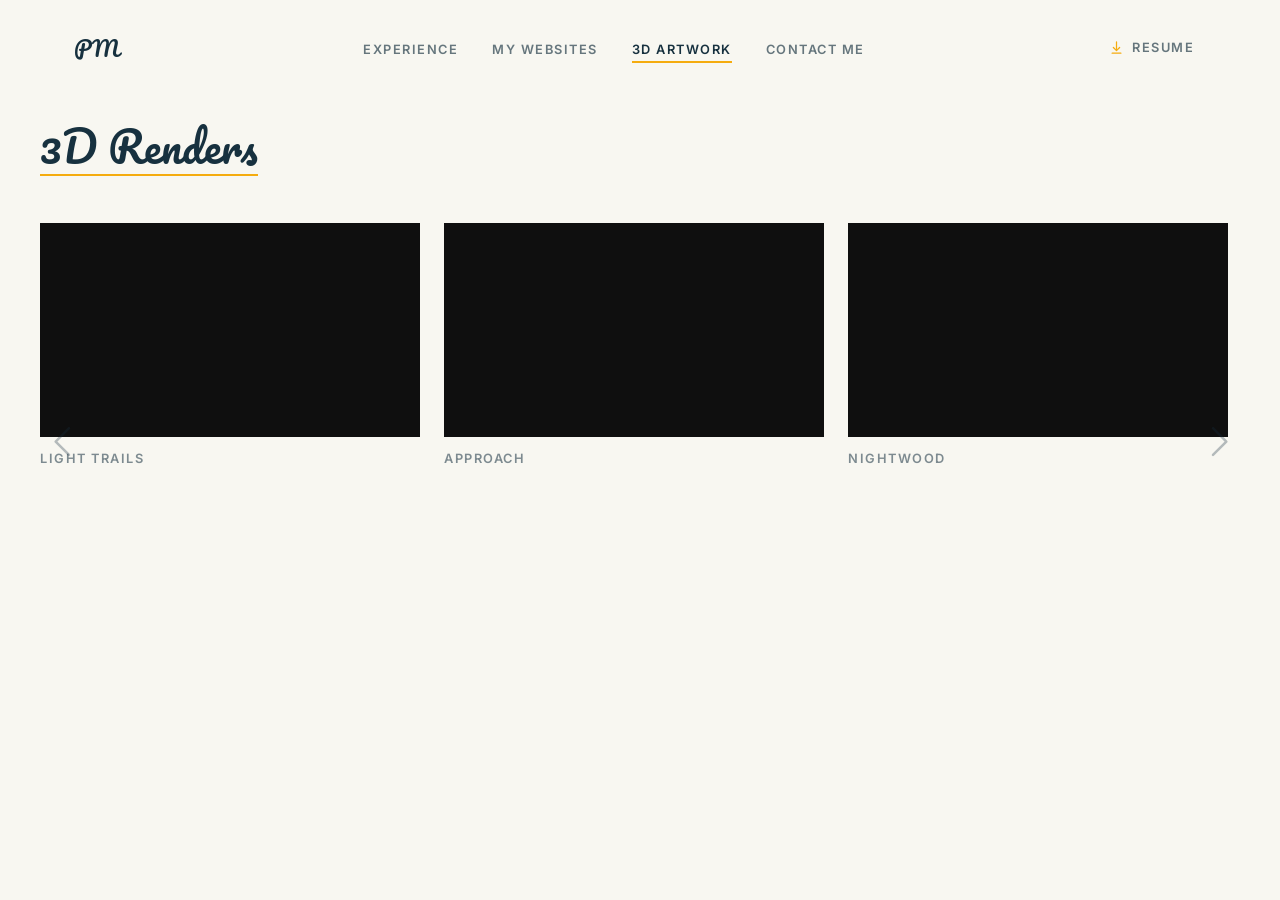
==== 3d-models.html @ bae244af "Replace portfolio with multi-page rebuild Rewrites the single-page dark portfolio as five light-them" ====
<!DOCTYPE html>
<html lang="en">
<head>
  <meta charset="UTF-8">
  <meta name="viewport" content="width=device-width, initial-scale=1.0">
  <title>3D Artwork &middot; Peter Mitchell</title>

  <meta name="description" content="3D renders and artwork by Peter Mitchell - animated scenes modelled and rendered as part of an ongoing 3D practice.">

  <link rel="icon" type="image/svg+xml" href="favicon.svg">

  <link rel="preconnect" href="https://fonts.googleapis.com">
  <link rel="preconnect" href="https://fonts.gstatic.com" crossorigin>
  <link href="https://fonts.googleapis.com/css2?family=Pacifico&family=Inter:wght@400;600;700&display=swap" rel="stylesheet">

  <link rel="stylesheet" href="stylesheet.css">
  <script>
    // Hold animations at frame 0 while this page is prerendered in the
    // background, so the stagger plays when the visitor actually arrives.
    if (document.prerendering) {
      document.documentElement.classList.add('is-prerendering');
      document.addEventListener('prerenderingchange', function () {
        document.documentElement.classList.remove('is-prerendering');
      }, { once: true });
    }
  </script>

</head>
<body>

  <nav class="navbar">
    <div class="navbar-inner">
      <a href="index.html" class="navbar-brand">PM</a>

      <ul class="navbar-links">
        <li><a href="experience.html">Experience</a></li>
        <li><a href="websites.html">My Websites</a></li>
        <li><a href="3d-models.html" aria-current="page">3D Artwork</a></li>
        <li><a href="contact.html">Contact Me</a></li>
      </ul>
      <a href="Documents/Resume.pdf" class="navbar-cta" target="_blank" rel="noopener">
        <svg viewBox="0 0 24 24" width="15" height="15" fill="none" stroke="currentColor"
             stroke-width="2" stroke-linecap="round" stroke-linejoin="round" aria-hidden="true">
          <path d="M12 3v12"/><path d="m7 12 5 5 5-5"/><path d="M5 21h14"/>
        </svg>
        Resume
      </a>
    </div>
  </nav>

  <section class="models" id="renders">
    <div class="models-inner">
      <h2 class="section-title">3D Renders</h2>

      <div class="model-section">

        <div class="canvas-container">
          <video class="render-video" autoplay muted loop playsinline preload="metadata"
                 aria-label="3D render: Light Trails">
            <source src="3d-renders/0001-0080.mp4" type="video/mp4">
          </video>
          <h4>Light Trails</h4>
        </div>

        <div class="canvas-container">
          <video class="render-video" autoplay muted loop playsinline preload="metadata"
                 aria-label="3D render: Approach">
            <source src="3d-renders/0001-0100.mp4" type="video/mp4">
          </video>
          <h4>Approach</h4>
        </div>

        <div class="canvas-container">
          <video class="render-video" autoplay muted loop playsinline preload="metadata"
                 aria-label="3D render: Nightwood">
            <source src="3d-renders/0001-0144.mp4" type="video/mp4">
          </video>
          <h4>Nightwood</h4>
        </div>

      </div>
    </div>
  </section>

  <script src="script.js" defer></script>

</body>
</html>
---- stylesheet.css ----
* {
    margin: 0;
    padding: 0;
    box-sizing: border-box;
}

/* While a page is being prerendered in the background its animations would
   run to completion, so they'd be over before the visitor ever arrives.
   Freeze everything until activation — script in each <head> drops the class. */
html.is-prerendering *,
html.is-prerendering *::before,
html.is-prerendering *::after {
    animation-play-state: paused !important;
}

html {
    scroll-behavior: smooth;
    /* Reserve the scrollbar gutter on every page, so short pages don't
       sit ~15px further right than pages tall enough to scroll. */
    scrollbar-gutter: stable;
}

/* SCROLLBAR — slim navy pill floating in the reserved gutter */
::-webkit-scrollbar {
    width: 12px;
    height: 12px;
}

::-webkit-scrollbar-track {
    background: transparent;
}

::-webkit-scrollbar-thumb {
    background: rgba(23, 49, 63, 0.25);
    border-radius: 999px;
    /* Transparent border + content-box clip insets the thumb,
       so it reads as a pill rather than filling the whole track. */
    border: 3px solid transparent;
    background-clip: content-box;
    transition: background 0.25s ease;
}

::-webkit-scrollbar-thumb:hover {
    background: rgba(23, 49, 63, 0.45);
    background-clip: content-box;
}

::-webkit-scrollbar-corner {
    background: transparent;
}

/* Firefox has no ::-webkit-scrollbar; give it the standard properties instead. */
@supports not selector(::-webkit-scrollbar) {
    html {
        scrollbar-width: thin;
        scrollbar-color: rgba(23, 49, 63, 0.3) transparent;
    }
}

/* Headings, nav, and media aren't meant to be selected — dragging a cursor
   across the page shouldn't leave them highlighted. Body copy stays
   selectable so people can still copy the email, bullets, and taglines. */
.hero-eyebrow,
.hero-title,
.hero-subtitle,
.section-title,
.navbar-brand,
.navbar-links a,
.navbar-cta,
.project-column h4,
.skills-group h3,
.timeline-dates,
.timeline-company,
.contact-card-label,
.preview-placeholder-title,
#renders .canvas-container h4,
img,
video {
    -webkit-user-select: none;
    user-select: none;
}

img,
video {
    -webkit-user-drag: none;
    -webkit-touch-callout: none;
}

body {
    font-family: 'Inter', -apple-system, BlinkMacSystemFont, 'Segoe UI', sans-serif;
    background: #F8F7F1;
    color: #17313f;
    -webkit-font-smoothing: antialiased;
}

.navbar {
    position: absolute;
    top: 0;
    left: 0;
    width: 100%;
    z-index: 100;
    background: transparent;
    border: none;
}

.navbar-inner {
    max-width: 1200px;
    margin: 0 auto;
    padding: 28px 40px;
    display: flex;
    align-items: center;
    justify-content: space-between;
    gap: 40px;
}

.navbar-brand {
    position: relative;
    font-family: 'Pacifico', 'Brush Script MT', cursive;
    font-size: 1.4rem;
    color: #17313f;
    text-decoration: none;
}

.navbar-brand::after {
    content: '';
    position: absolute;
    left: 0;
    bottom: -4px;
    width: 100%;
    height: 2px;
    background: #f5ac0f;
    transform: scaleX(0);
    transform-origin: left;
    transition: transform 0.25s ease;
}

.navbar-brand:hover::after,
.navbar-brand[aria-current="page"]::after {
    transform: scaleX(1);
}

.navbar-links {
    display: flex;
    align-items: center;
    gap: 34px;
    list-style: none;
}

.navbar-links a {
    position: relative;
    font-size: 0.8rem;
    font-weight: 600;
    text-transform: uppercase;
    letter-spacing: 1.5px;
    text-decoration: none;
    color: rgba(23, 49, 63, 0.65);
    transition: color 0.25s ease;
}

.navbar-links a::after {
    content: '';
    position: absolute;
    left: 0;
    bottom: -6px;
    width: 100%;
    height: 2px;
    background: #f5ac0f;
    transform: scaleX(0);
    transform-origin: left;
    transition: transform 0.25s ease;
}

.navbar-links a:hover,
.navbar-links a[aria-current="page"] {
    color: #17313f;
}

.navbar-links a:hover::after,
.navbar-links a[aria-current="page"]::after {
    transform: scaleX(1);
}

/* Résumé link — shared base. One variant per page while testing. */
.navbar-cta {
    position: relative;
    flex-shrink: 0;
    display: inline-flex;
    align-items: center;
    gap: 8px;
    font-size: 0.8rem;
    font-weight: 600;
    text-transform: uppercase;
    letter-spacing: 1.5px;
    text-decoration: none;
    color: rgba(23, 49, 63, 0.65);
    transition: color 0.25s ease;
}

.navbar-cta::after {
    content: '';
    position: absolute;
    left: 0;
    bottom: -6px;
    width: 100%;
    height: 2px;
    background: #f5ac0f;
    transform: scaleX(0);
    transform-origin: left;
    transition: transform 0.25s ease;
}

.navbar-cta:hover {
    color: #17313f;
}

.navbar-cta:hover::after {
    transform: scaleX(1);
}

.navbar-cta:focus-visible {
    outline: 2px solid #f5ac0f;
    outline-offset: 4px;
}

.navbar-cta svg {
    color: #f5ac0f;
}

.hero {
    position: relative;
    width: 100%;
    height: 100vh;
    display: flex;
    justify-content: center;
    align-items: center;
    background: linear-gradient(to bottom, #F8F7F1, #F8F7F1);
}

.hero-inner {
    width: 100%;
    max-width: 1200px;
    padding: 0 40px;
    display: flex;
    align-items: center;
    justify-content: space-between;
    gap: 60px;
}

.hero-text {
    flex: 1 1 auto;
    max-width: 720px;
}

.hero-text > * {
    opacity: 0;
    animation: heroRise 700ms cubic-bezier(0.22, 1, 0.36, 1) forwards;
}
.hero-eyebrow  { animation-delay: 60ms; }
.hero-title    { animation-delay: 160ms; }
.hero-subtitle { animation-delay: 260ms; }
.hero-tagline  { animation-delay: 340ms; }
.hero-actions  { animation-delay: 420ms; }

@keyframes heroRise {
    from { opacity: 0; transform: translateY(18px); }
    to   { opacity: 1; transform: translateY(0); }
}

.hero-eyebrow {
    font-size: 0.75rem;
    text-transform: uppercase;
    letter-spacing: 2px;
    color: rgba(23, 49, 63, 0.55);
    margin-bottom: 18px;
}

.hero-title {
    font-size: clamp(2.5rem, 6vw, 4.5rem);
    color: #17313f;
    text-align: left;
    font-family: 'Pacifico', 'Brush Script MT', cursive;
    font-weight: 400;
    letter-spacing: 0.01em;
    line-height: 1.15;
    text-decoration: underline;
    text-decoration-color: #f5ac0f;
    text-decoration-thickness: 2px;
    text-underline-offset: 10px;
    text-decoration-skip-ink: auto;
}

.hero-subtitle {
    margin-top: 26px;
    font-size: 0.85rem;
    text-transform: uppercase;
    letter-spacing: 2.5px;
    color: #17313f;
    font-weight: 600;
}

.hero-tagline {
    margin-top: 14px;
    font-size: 1.05rem;
    line-height: 1.6;
    color: rgba(23, 49, 63, 0.75);
    max-width: 440px;
}

.hero-actions {
    display: flex;
    gap: 14px;
    margin-top: 34px;
    flex-wrap: wrap;
}

.hero-btn {
    display: inline-block;
    padding: 12px 26px;
    border-radius: 6px;
    font-size: 0.9rem;
    font-weight: 600;
    text-decoration: none;
    color: #17313f;
    transition: transform 0.25s ease, background 0.25s ease,
                border-color 0.25s ease, box-shadow 0.25s ease;
}

.hero-btn:hover {
    transform: translateY(-2px);
    border-color: #f9f9f9;
}

.hero-btn-primary {
    background: #17313f;
    color: #F8F7F1;
    border-color: #17313f;
}

.hero-btn-primary:hover {
    background: #0e222c;
    box-shadow: 0 8px 22px rgba(23, 49, 63, 0.3);
}

@media (max-width: 640px) {
    .hero-inner {
        padding: 0 24px;
    }

    .navbar-inner {
        padding: 20px 24px;
    }

    .navbar-links {
        gap: 20px;
    }

    .navbar-links a {
        font-size: 0.7rem;
        letter-spacing: 1px;
    }

    .navbar-cta {
        font-size: 0.7rem;
        letter-spacing: 1px;
    }
}

.work {
    min-height: 60vh;
    padding: 100px 40px;
}

.work-inner {
    max-width: 1200px;
    margin: 0 auto;
}

/* WEBSITE CARDS */
.websites {
    padding: 100px 40px;
}

.websites-inner {
    max-width: 1200px;
    margin: 0 auto;
}

/* Staggered rise-in, matching the hero */
.section-title,
.project-column,
.canvas-container,
.contact-intro,
.contact-card,
.timeline-item,
.skills-group {
    opacity: 0;
    animation: heroRise 700ms cubic-bezier(0.22, 1, 0.36, 1) forwards;
}

.section-title                   { animation-delay: 60ms; }
.contact-intro                   { animation-delay: 160ms; }
.contact-card:nth-child(1)       { animation-delay: 260ms; }
.contact-card:nth-child(2)       { animation-delay: 340ms; }
.contact-card:nth-child(3)       { animation-delay: 420ms; }
.timeline-item:nth-child(1),
.skills-group:nth-child(1)       { animation-delay: 160ms; }
.timeline-item:nth-child(2),
.skills-group:nth-child(2)       { animation-delay: 220ms; }
.timeline-item:nth-child(3),
.skills-group:nth-child(3)       { animation-delay: 280ms; }
.timeline-item:nth-child(4),
.skills-group:nth-child(4)       { animation-delay: 340ms; }
.skills-group:nth-child(5)       { animation-delay: 400ms; }
.project-column:nth-child(1),
.canvas-container:nth-child(1)   { animation-delay: 160ms; }
.project-column:nth-child(2),
.canvas-container:nth-child(2)   { animation-delay: 260ms; }
.project-column:nth-child(3),
.canvas-container:nth-child(3)   { animation-delay: 340ms; }
.project-column:nth-child(4),
.canvas-container:nth-child(4)   { animation-delay: 420ms; }

.section-title {
    font-size: clamp(1.8rem, 4vw, 2.6rem);
    font-family: 'Pacifico', 'Brush Script MT', cursive;
    font-weight: 400;
    color: #17313f;
    margin-bottom: 40px;
    text-decoration: underline;
    text-decoration-color: #f5ac0f;
    text-decoration-thickness: 2px;
    text-underline-offset: 10px;
    text-decoration-skip-ink: auto;
}

/* Two up at desktop — four projects sit better as a 2x2 than a cramped row */
.projects-row {
    display: grid;
    grid-template-columns: repeat(2, 1fr);
    gap: 32px;
    width: 100%;
}

.project-column {
    display: flex;
    flex-direction: column;
}

.project-column h4 {
    font-size: 0.85rem;
    text-transform: uppercase;
    letter-spacing: 1.5px;
    font-weight: 600;
    color: rgba(23, 49, 63, 0.55);
    margin-bottom: 12px;
}

.preview {
    position: relative;
    width: 100%;
    margin-top: auto;
    border-radius: 12px;
    overflow: hidden;
    background: #111;
    border: 1px solid rgba(23, 49, 63, 0.12);
    box-shadow: 0 6px 20px rgba(23, 49, 63, 0.08);
    transition: transform 0.3s ease, box-shadow 0.3s ease;
}

.preview:hover {
    transform: translateY(-4px);
    box-shadow: 0 12px 30px rgba(23, 49, 63, 0.16);
}

.preview a {
    display: block;
    width: 100%;
    cursor: pointer;
}

.preview img {
    display: block;
    width: 100%;
    aspect-ratio: 16 / 10;
    object-fit: cover;
    object-position: top center;
    transition: transform 0.4s ease;
}

.preview:hover img {
    transform: scale(1.04);
}

/* Stand-in for projects that can't be screenshotted (e.g. camera-based AR) */
.preview-placeholder {
    display: flex;
    flex-direction: column;
    align-items: center;
    justify-content: center;
    gap: 10px;
    aspect-ratio: 16 / 10;
    padding: 24px;
    text-align: center;
    text-decoration: none;
    color: rgba(248, 247, 241, 0.75);
    transition: color 0.3s ease;
}

.preview:hover .preview-placeholder {
    color: #f5ac0f;
}

.preview-placeholder-title {
    font-size: 0.8rem;
    font-weight: 600;
    text-transform: uppercase;
    letter-spacing: 1.5px;
}

.preview-placeholder-note {
    max-width: 34ch;
    font-size: 0.78rem;
    line-height: 1.5;
    color: rgba(248, 247, 241, 0.45);
}

/* 3D MODELS */
.models {
    padding: 110px 40px 64px;
}

/* Consecutive sections share one gap instead of stacking both paddings */
.models + .models {
    padding-top: 0;
}

.models-inner {
    max-width: 1200px;
    margin: 0 auto;
}

.model-section {
    display: flex;
    gap: 24px;
    flex-wrap: wrap;
    justify-content: center;
    width: 100%;
}

.canvas-container {
    flex: 1;
    max-width: 400px;
    min-width: 280px;
    border-radius: 12px;
    overflow: hidden;
    background: rgba(23, 49, 63, 0.03);
    border: 1px solid rgba(23, 49, 63, 0.12);
    box-shadow: 0 6px 20px rgba(23, 49, 63, 0.08);
    transition: transform 0.3s ease, box-shadow 0.3s ease;
}

.canvas-container:hover {
    transform: translateY(-4px);
    box-shadow: 0 12px 30px rgba(23, 49, 63, 0.16);
}

/* EXPERIENCE + EDUCATION + SKILLS */
.experience,
.education,
.skills {
    padding: 110px 40px 64px;
}

/* Consecutive sections share one gap instead of stacking both paddings */
.experience + .education,
.education + .skills,
.experience + .skills {
    padding-top: 0;
}

.experience-inner,
.education-inner,
.skills-inner {
    max-width: 1200px;
    margin: 0 auto;
}

.timeline {
    list-style: none;
    max-width: 720px;
    border-left: 2px solid rgba(23, 49, 63, 0.12);
}

.timeline-item {
    position: relative;
    padding: 0 0 38px 32px;
}

.timeline-item:last-child {
    padding-bottom: 0;
}

/* Amber node sitting on the rail */
.timeline-item::before {
    content: '';
    position: absolute;
    left: -7px;
    top: 6px;
    width: 12px;
    height: 12px;
    border-radius: 50%;
    background: #f5ac0f;
    border: 2px solid #F8F7F1;
}

.timeline-dates {
    font-size: 0.72rem;
    text-transform: uppercase;
    letter-spacing: 1.5px;
    font-weight: 600;
    color: rgba(23, 49, 63, 0.5);
    margin-bottom: 6px;
}

.timeline-company {
    font-size: 1.15rem;
    font-weight: 700;
    color: #17313f;
}

.timeline-role {
    margin-top: 2px;
    font-size: 0.98rem;
    line-height: 1.5;
    color: rgba(23, 49, 63, 0.7);
}

.timeline-points {
    list-style: none;
    margin-top: 14px;
}

.timeline-points li {
    position: relative;
    padding-left: 18px;
    margin-bottom: 8px;
    font-size: 0.92rem;
    line-height: 1.6;
    color: rgba(23, 49, 63, 0.7);
}

.timeline-points li::before {
    content: '';
    position: absolute;
    left: 0;
    top: 0.62em;
    width: 5px;
    height: 5px;
    border-radius: 50%;
    background: rgba(23, 49, 63, 0.3);
}

.timeline-points li:last-child {
    margin-bottom: 0;
}

.skills-groups {
    display: flex;
    flex-direction: column;
    gap: 28px;
}

.skills-group h3 {
    margin-bottom: 12px;
    font-size: 0.72rem;
    text-transform: uppercase;
    letter-spacing: 1.5px;
    font-weight: 600;
    color: rgba(23, 49, 63, 0.5);
}

.skills-list {
    list-style: none;
    display: flex;
    flex-wrap: wrap;
    gap: 12px;
    max-width: 720px;
}

.skills-list li {
    padding: 10px 18px;
    border-radius: 999px;
    font-size: 0.85rem;
    font-weight: 600;
    color: #17313f;
    background: rgba(23, 49, 63, 0.04);
    border: 1px solid rgba(23, 49, 63, 0.12);
    transition: border-color 0.25s ease, background 0.25s ease,
                transform 0.25s ease;
}

.skills-list li:hover {
    background: rgba(245, 172, 15, 0.12);
    border-color: #f5ac0f;
    transform: translateY(-2px);
}

@media (max-width: 900px) {
    .experience,
    .education,
    .skills {
        padding: 90px 24px 48px;
    }

    .experience + .education,
    .education + .skills,
    .experience + .skills {
        padding-top: 0;
    }
}

/* CONTACT */
.contact {
    padding: 110px 40px 64px;
}

.contact-inner {
    max-width: 1200px;
    margin: 0 auto;
}

.contact-intro {
    max-width: 620px;
    font-size: 1.05rem;
    line-height: 1.7;
    color: rgba(23, 49, 63, 0.75);
    margin-bottom: 44px;
}

.contact-links {
    display: flex;
    flex-wrap: wrap;
    gap: 24px;
}

.contact-card {
    flex: 1;
    min-width: 260px;
    font: inherit;
    text-align: left;
    cursor: pointer;
    appearance: none;
    -webkit-appearance: none;
    display: flex;
    flex-direction: column;
    align-items: flex-start;
    gap: 6px;
    padding: 26px 28px;
    border-radius: 12px;
    text-decoration: none;
    color: #17313f;
    background: rgba(23, 49, 63, 0.03);
    border: 1px solid rgba(23, 49, 63, 0.12);
    box-shadow: 0 6px 20px rgba(23, 49, 63, 0.08);
    transition: transform 0.3s ease, box-shadow 0.3s ease,
                border-color 0.3s ease, background 0.3s ease;
}

.contact-card svg {
    margin-bottom: 10px;
    color: rgba(23, 49, 63, 0.55);
    transition: color 0.3s ease;
}

.contact-card-label {
    font-size: 0.75rem;
    text-transform: uppercase;
    letter-spacing: 1.5px;
    font-weight: 600;
    color: rgba(23, 49, 63, 0.55);
}

.contact-card-value {
    font-size: 1rem;
    font-weight: 600;
    word-break: break-word;
}

.contact-card:hover {
    transform: translateY(-4px);
    background: rgba(23, 49, 63, 0.05);
    border-color: #f5ac0f;
    box-shadow: 0 12px 30px rgba(23, 49, 63, 0.16);
}

.contact-card:hover svg {
    color: #17313f;
}

.contact-card:focus-visible {
    outline: 2px solid #f5ac0f;
    outline-offset: 3px;
}

.contact-card.is-copied {
    border-color: #f5ac0f;
}

.contact-card.is-copied .contact-card-label,
.contact-card.is-copied svg {
    color: #f5ac0f;
}

@media (max-width: 900px) {
    .contact {
        padding: 90px 24px 48px;
    }

    .contact-links {
        flex-direction: column;
    }
}

/* PAGE ARROWS — prev/next, injected by script.js */
.page-arrow {
    position: fixed;
    top: 50%;
    z-index: 90;
    display: flex;
    flex-direction: column;
    align-items: center;
    gap: 4px;
    padding: 10px;
    color: rgba(23, 49, 63, 0.3);
    text-decoration: none;
    transition: color 0.25s ease, transform 0.25s ease;
}

.page-arrow--prev {
    left: 12px;
    transform: translateY(-50%);
}

.page-arrow--next {
    right: 12px;
    transform: translateY(-50%);
}

.page-arrow:hover {
    color: #f5ac0f;
}

.page-arrow--prev:hover {
    transform: translate(-6px, -50%);
}

.page-arrow--next:hover {
    transform: translate(6px, -50%);
}

.page-arrow:focus-visible {
    outline: 2px solid #f5ac0f;
    outline-offset: 4px;
    border-radius: 6px;
}

/* Destination name, revealed on hover */
.page-arrow-label {
    max-width: 90px;
    font-size: 0.62rem;
    font-weight: 600;
    text-transform: uppercase;
    letter-spacing: 1.2px;
    text-align: center;
    line-height: 1.3;
    opacity: 0;
    transition: opacity 0.25s ease;
}

.page-arrow:hover .page-arrow-label,
.page-arrow:focus-visible .page-arrow-label {
    opacity: 1;
}

/* Below this width the arrows would sit on top of the content */
@media (max-width: 1100px) {
    .page-arrow {
        display: none;
    }
}

@media (prefers-reduced-motion: reduce) {
    .page-arrow--prev:hover {
        transform: translateY(-50%);
    }

    .page-arrow--next:hover {
        transform: translateY(-50%);
    }
}

/* Renders sit flush — no frame at all, just the clip on the page */
#renders .canvas-container {
    border-radius: 0;
    border: none;
    background: transparent;
    box-shadow: none;
}

#renders .canvas-container:hover {
    box-shadow: none;
}

/* Caption below each clip, gallery-style */
#renders .canvas-container h4 {
    padding: 14px 0 0;
    font-size: 0.8rem;
    text-transform: uppercase;
    letter-spacing: 1.5px;
    font-weight: 600;
    color: rgba(23, 49, 63, 0.55);
    transition: color 0.25s ease;
}

#renders .canvas-container:hover h4 {
    color: #17313f;
}

.render-video {
    display: block;
    width: 100%;
    height: auto;
    /* 16:9 frame + cover — the two widescreen renders fill it exactly,
       so no letterboxing; the square one crops rather than bars out. */
    aspect-ratio: 16 / 9;
    object-fit: cover;
    object-position: center;
    background: #0f0f0f;
}

@media (max-width: 900px) {
    .projects-row {
        flex-direction: column;
        gap: 20px;
    }

    .websites {
        padding: 70px 24px;
    }

    .models {
        padding: 90px 24px 48px;
    }

    .models + .models {
        padding-top: 0;
    }
}

@media (prefers-reduced-motion: reduce) {
    .section-title,
    .project-column,
    .canvas-container,
    .contact-intro,
    .contact-card,
    .timeline-item,
    .skills-group {
        animation: none;
        opacity: 1;
    }

    .contact-card:hover,
    .skills-list li:hover {
        transform: none;
    }

    .canvas-container:hover {
        transform: none;
    }

    html {
        scroll-behavior: auto;
    }

    .preview,
    .preview img {
        transition: none;
    }

    .preview:hover {
        transform: none;
    }

    .preview:hover img {
        transform: none;
    }
}
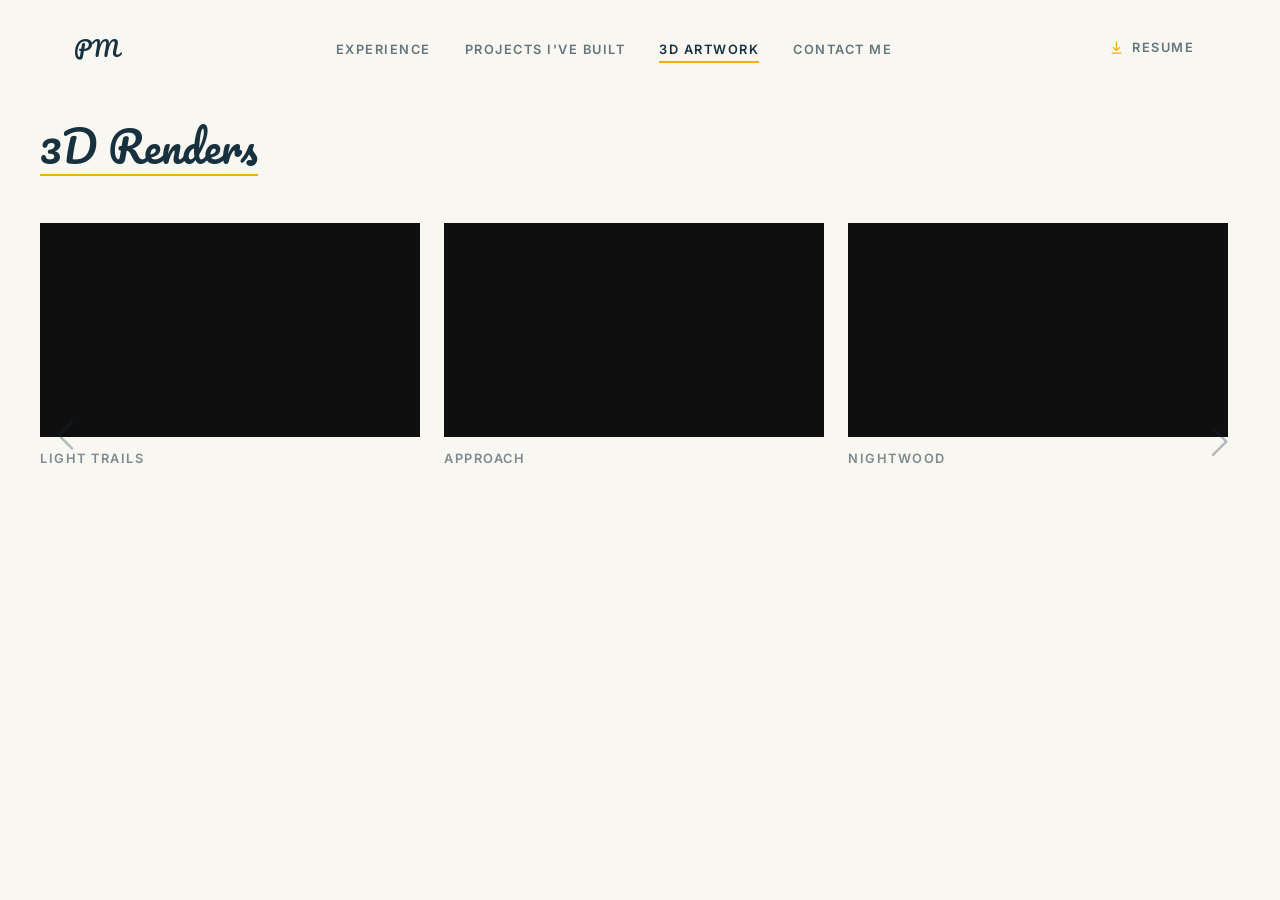
==== commit 91c41edc: "huh" ====
--- a/3d-models.html
+++ b/3d-models.html
@@ -7,7 +7,10 @@
 
   <meta name="description" content="3D renders and artwork by Peter Mitchell - animated scenes modelled and rendered as part of an ongoing 3D practice.">
 
-  <link rel="icon" type="image/svg+xml" href="favicon.svg">
+  <link rel="icon" type="image/svg+xml" href="icons/favicon.svg?v=2">
+  <link rel="icon" type="image/png" sizes="32x32" href="icons/favicon-32.png?v=2">
+  <link rel="apple-touch-icon" sizes="180x180" href="icons/favicon-180.png?v=2">
+  <link rel="icon" href="icons/favicon.ico?v=2" sizes="any">
 
   <link rel="preconnect" href="https://fonts.googleapis.com">
   <link rel="preconnect" href="https://fonts.gstatic.com" crossorigin>
@@ -32,19 +35,28 @@
     <div class="navbar-inner">
       <a href="index.html" class="navbar-brand">PM</a>
 
-      <ul class="navbar-links">
-        <li><a href="experience.html">Experience</a></li>
-        <li><a href="websites.html">My Websites</a></li>
-        <li><a href="3d-models.html" aria-current="page">3D Artwork</a></li>
-        <li><a href="contact.html">Contact Me</a></li>
-      </ul>
-      <a href="Documents/Resume.pdf" class="navbar-cta" target="_blank" rel="noopener">
-        <svg viewBox="0 0 24 24" width="15" height="15" fill="none" stroke="currentColor"
-             stroke-width="2" stroke-linecap="round" stroke-linejoin="round" aria-hidden="true">
-          <path d="M12 3v12"/><path d="m7 12 5 5 5-5"/><path d="M5 21h14"/>
-        </svg>
-        Resume
-      </a>
+      <button class="nav-toggle" type="button" aria-expanded="false"
+              aria-controls="nav-menu" aria-label="Open menu">
+        <span class="nav-toggle-bar"></span>
+        <span class="nav-toggle-bar"></span>
+        <span class="nav-toggle-bar"></span>
+      </button>
+
+      <div class="navbar-menu" id="nav-menu">
+        <ul class="navbar-links">
+          <li><a href="experience.html">Experience</a></li>
+          <li><a href="projects.html">Projects I've Built</a></li>
+          <li><a href="3d-models.html" aria-current="page">3D Artwork</a></li>
+          <li><a href="contact.html">Contact Me</a></li>
+        </ul>
+        <a href="Documents/Resume.pdf" class="navbar-cta" target="_blank" rel="noopener">
+          <svg viewBox="0 0 24 24" width="15" height="15" fill="none" stroke="currentColor"
+               stroke-width="2" stroke-linecap="round" stroke-linejoin="round" aria-hidden="true">
+            <path d="M12 3v12"/><path d="m7 12 5 5 5-5"/><path d="M5 21h14"/>
+          </svg>
+          Resume
+        </a>
+      </div>
     </div>
   </nav>
 
@@ -55,7 +67,7 @@
       <div class="model-section">
 
         <div class="canvas-container">
-          <video class="render-video" autoplay muted loop playsinline preload="metadata"
+          <video class="render-video" muted loop playsinline preload="none"
                  aria-label="3D render: Light Trails">
             <source src="3d-renders/0001-0080.mp4" type="video/mp4">
           </video>
@@ -63,7 +75,7 @@
         </div>
 
         <div class="canvas-container">
-          <video class="render-video" autoplay muted loop playsinline preload="metadata"
+          <video class="render-video" muted loop playsinline preload="none"
                  aria-label="3D render: Approach">
             <source src="3d-renders/0001-0100.mp4" type="video/mp4">
           </video>
@@ -71,7 +83,7 @@
         </div>
 
         <div class="canvas-container">
-          <video class="render-video" autoplay muted loop playsinline preload="metadata"
+          <video class="render-video" muted loop playsinline preload="none"
                  aria-label="3D render: Nightwood">
             <source src="3d-renders/0001-0144.mp4" type="video/mp4">
           </video>
--- a/stylesheet.css
+++ b/stylesheet.css
@@ -139,6 +139,54 @@
     transform: scaleX(1);
 }
 
+/* display:contents keeps the desktop layout exactly as it was — the list and
+   the Resume link stay direct flex children of .navbar-inner. The wrapper
+   only becomes a real box once it turns into the mobile drop-down. */
+.navbar-menu {
+    display: contents;
+}
+
+.nav-toggle {
+    display: none;
+    flex-direction: column;
+    justify-content: center;
+    gap: 5px;
+    width: 44px;
+    height: 44px;
+    padding: 10px;
+    background: none;
+    border: none;
+    cursor: pointer;
+}
+
+.nav-toggle-bar {
+    display: block;
+    width: 100%;
+    height: 2px;
+    border-radius: 2px;
+    background: #17313f;
+    transition: transform 0.3s ease, opacity 0.2s ease;
+}
+
+/* Bars fold into an X while the menu is open */
+.navbar.is-open .nav-toggle-bar:nth-child(1) {
+    transform: translateY(7px) rotate(45deg);
+}
+
+.navbar.is-open .nav-toggle-bar:nth-child(2) {
+    opacity: 0;
+}
+
+.navbar.is-open .nav-toggle-bar:nth-child(3) {
+    transform: translateY(-7px) rotate(-45deg);
+}
+
+.nav-toggle:focus-visible {
+    outline: 2px solid #f5ac0f;
+    outline-offset: 2px;
+    border-radius: 6px;
+}
+
 .navbar-links {
     display: flex;
     align-items: center;
@@ -229,7 +277,12 @@
 .hero {
     position: relative;
     width: 100%;
+    /* svh = the *small* viewport height, i.e. with the mobile browser bars
+       showing. Plain 100vh assumes they're hidden, so the hero overflows and
+       the page jiggles as the bars slide away on scroll. */
     height: 100vh;
+    height: 100svh;
+    min-height: 520px;
     display: flex;
     justify-content: center;
     align-items: center;
@@ -341,27 +394,100 @@
     box-shadow: 0 8px 22px rgba(23, 49, 63, 0.3);
 }
 
+/* MOBILE NAV — five items plus a brand won't fit one row on a phone,
+   so below 900px it collapses behind a toggle. */
+@media (max-width: 900px) {
+    .navbar-inner {
+        padding: 18px 24px;
+        gap: 16px;
+    }
+
+    .nav-toggle {
+        display: flex;
+    }
+
+    .navbar-menu {
+        display: flex;
+        flex-direction: column;
+        align-items: flex-start;
+        gap: 4px;
+        position: absolute;
+        top: 100%;
+        left: 0;
+        right: 0;
+        padding: 8px 24px 24px;
+        background: #F8F7F1;
+        border-bottom: 1px solid rgba(23, 49, 63, 0.1);
+        box-shadow: 0 12px 28px rgba(23, 49, 63, 0.08);
+
+        /* Collapsed by default; JS flips .is-open on the navbar */
+        visibility: hidden;
+        opacity: 0;
+        transform: translateY(-8px);
+        pointer-events: none;
+        transition: opacity 0.25s ease, transform 0.25s ease,
+                    visibility 0s linear 0.25s;
+    }
+
+    .navbar.is-open .navbar-menu {
+        visibility: visible;
+        opacity: 1;
+        transform: translateY(0);
+        pointer-events: auto;
+        transition: opacity 0.25s ease, transform 0.25s ease,
+                    visibility 0s linear 0s;
+    }
+
+    .navbar-links {
+        flex-direction: column;
+        align-items: flex-start;
+        gap: 0;
+        width: 100%;
+    }
+
+    .navbar-links li {
+        width: 100%;
+    }
+
+    /* Full-width rows with a 48px tap target */
+    .navbar-links a,
+    .navbar-menu .navbar-cta {
+        display: flex;
+        align-items: center;
+        width: 100%;
+        min-height: 48px;
+        font-size: 0.85rem;
+    }
+
+    /* The sliding underline reads oddly on stacked rows — use a left bar */
+    .navbar-links a::after,
+    .navbar-menu .navbar-cta::after {
+        left: -24px;
+        bottom: auto;
+        top: 50%;
+        width: 3px;
+        height: 24px;
+        transform: translateY(-50%) scaleY(0);
+        transform-origin: center;
+        transition: transform 0.2s ease;
+    }
+
+    .navbar-links a:hover::after,
+    .navbar-links a[aria-current="page"]::after,
+    .navbar-menu .navbar-cta:hover::after {
+        transform: translateY(-50%) scaleY(1);
+    }
+
+    .navbar-menu .navbar-cta {
+        margin-top: 8px;
+        padding-top: 16px;
+        border-top: 1px solid rgba(23, 49, 63, 0.1);
+    }
+}
+
 @media (max-width: 640px) {
     .hero-inner {
         padding: 0 24px;
-    }
-
-    .navbar-inner {
-        padding: 20px 24px;
-    }
-
-    .navbar-links {
-        gap: 20px;
-    }
-
-    .navbar-links a {
-        font-size: 0.7rem;
-        letter-spacing: 1px;
-    }
-
-    .navbar-cta {
-        font-size: 0.7rem;
-        letter-spacing: 1px;
     }
 }
 
@@ -939,9 +1065,11 @@
 }
 
 @media (max-width: 900px) {
+    /* .projects-row is a grid — flex-direction did nothing here, so the
+       cards stayed two-across and cramped on phones. */
     .projects-row {
-        flex-direction: column;
-        gap: 20px;
+        grid-template-columns: 1fr;
+        gap: 28px;
     }
 
     .websites {
@@ -954,6 +1082,25 @@
 
     .models + .models {
         padding-top: 0;
+    }
+
+    /* One clip per row on mobile. Without this the flex items just shrink to
+       share the row, since min-width is cleared below. */
+    .model-section {
+        flex-direction: column;
+        align-items: stretch;
+        gap: 28px;
+    }
+
+    /* 280px + 2x24px padding overflows a 320px screen — let them shrink */
+    .canvas-container {
+        min-width: 0;
+        max-width: none;
+        width: 100%;
+    }
+
+    .contact-card {
+        min-width: 0;
     }
 }
 
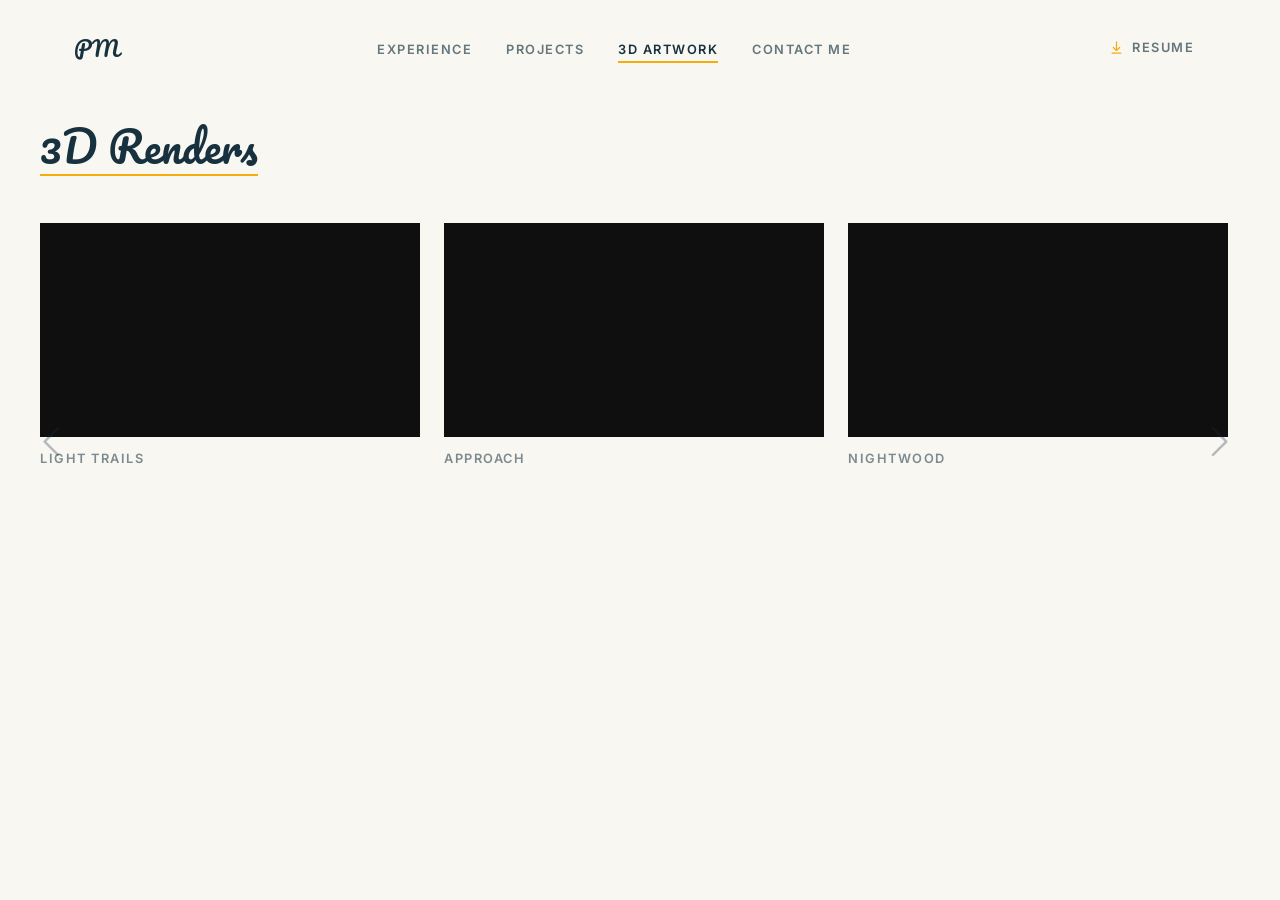
==== commit 3a9f7b14: "changing websites to projects" ====
--- a/3d-models.html
+++ b/3d-models.html
@@ -45,7 +45,7 @@
       <div class="navbar-menu" id="nav-menu">
         <ul class="navbar-links">
           <li><a href="experience.html">Experience</a></li>
-          <li><a href="projects.html">Projects I've Built</a></li>
+          <li><a href="projects.html">Projects</a></li>
           <li><a href="3d-models.html" aria-current="page">3D Artwork</a></li>
           <li><a href="contact.html">Contact Me</a></li>
         </ul>
